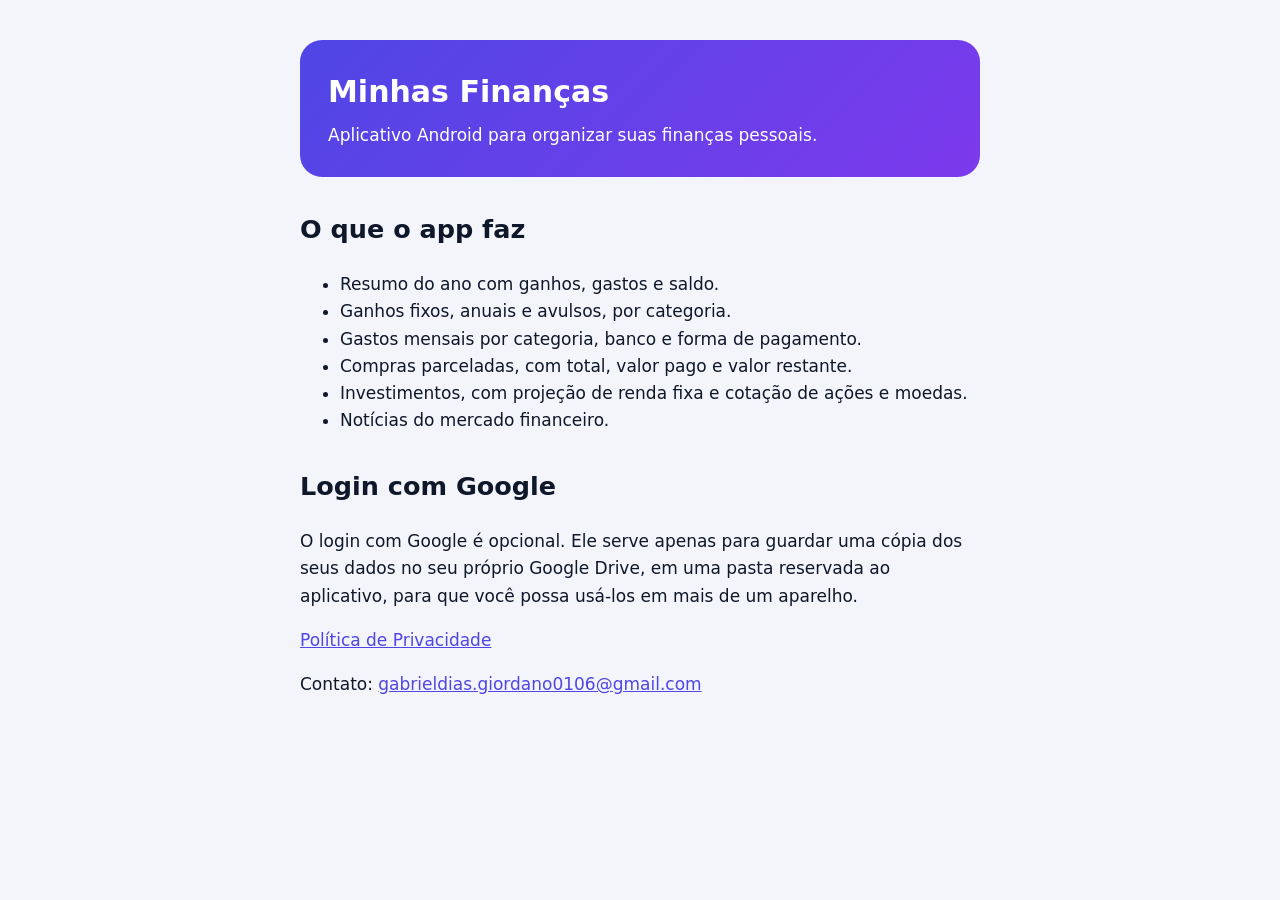
==== index.html @ 5d51bd53 "Add files via upload" ====
<!doctype html>
<html lang="pt-BR">
<head>
<meta charset="utf-8">
<meta name="viewport" content="width=device-width, initial-scale=1">
<title>Minhas Finanças</title>
<style>
  body{margin:0;font:17px/1.6 system-ui,-apple-system,"Segoe UI",Roboto,sans-serif;color:#0f172a;background:#f3f5fa}
  main{max-width:680px;margin:0 auto;padding:40px 20px}
  .hero{background:linear-gradient(135deg,#4f46e5,#7c3aed);color:#fff;border-radius:22px;padding:28px}
  h1{margin:0 0 6px;font-size:30px} h2{margin-top:32px}
  a{color:#4f46e5}
</style>
</head>
<body>
<main>
  <div class="hero">
    <h1>Minhas Finanças</h1>
    <div>Aplicativo Android para organizar suas finanças pessoais.</div>
  </div>

  <h2>O que o app faz</h2>
  <ul>
    <li>Resumo do ano com ganhos, gastos e saldo.</li>
    <li>Ganhos fixos, anuais e avulsos, por categoria.</li>
    <li>Gastos mensais por categoria, banco e forma de pagamento.</li>
    <li>Compras parceladas, com total, valor pago e valor restante.</li>
    <li>Investimentos, com projeção de renda fixa e cotação de ações e moedas.</li>
    <li>Notícias do mercado financeiro.</li>
  </ul>

  <h2>Login com Google</h2>
  <p>O login com Google é opcional. Ele serve apenas para guardar uma cópia dos seus dados no seu próprio
    Google Drive, em uma pasta reservada ao aplicativo, para que você possa usá-los em mais de um aparelho.</p>

  <p><a href="privacidade.html">Política de Privacidade</a></p>
  <p>Contato: <a href="mailto:gabrieldias.giordano0106@gmail.com">gabrieldias.giordano0106@gmail.com</a></p>
</main>
</body>
</html>
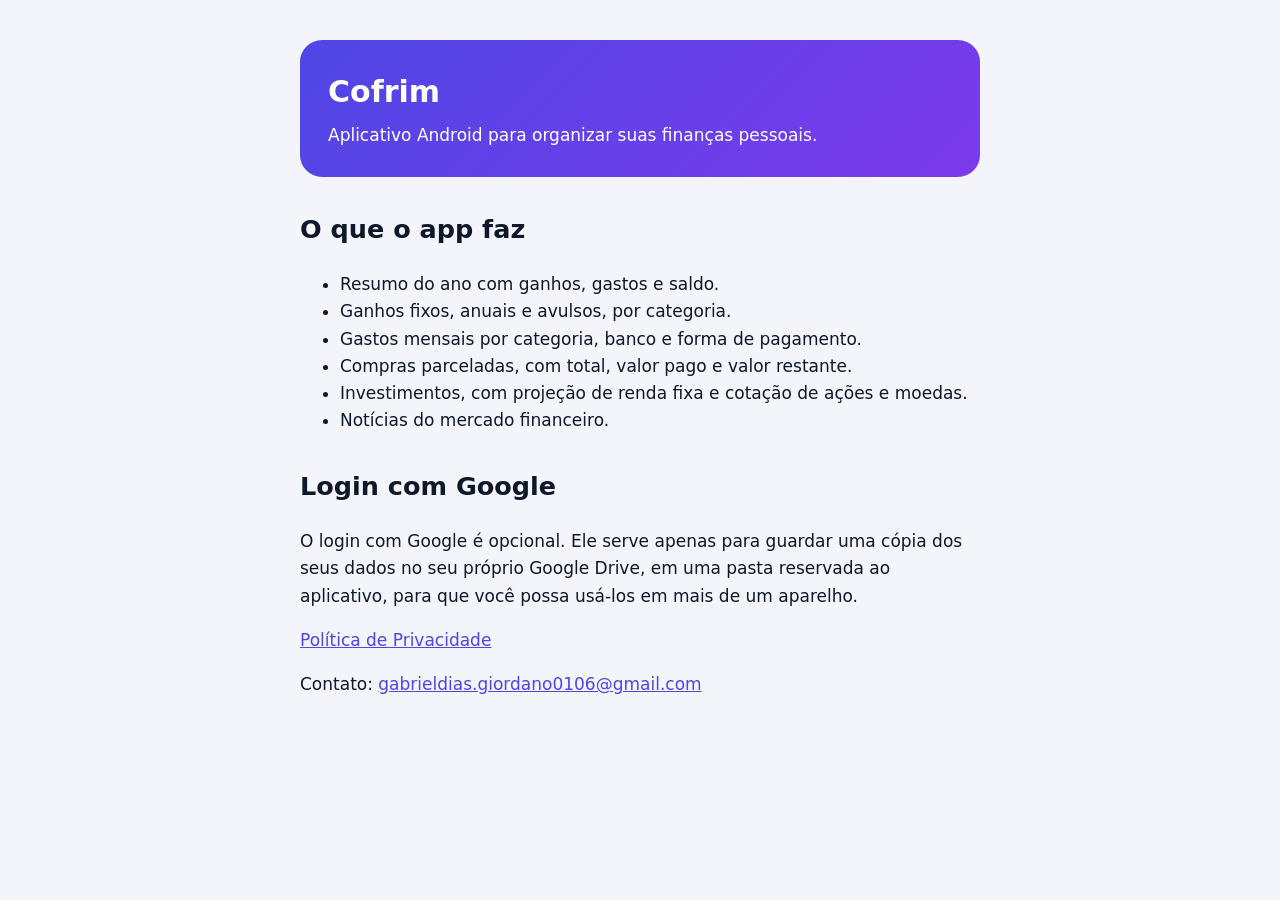
==== commit c9a0a10b: "Site e app web (versao 1.70)" ====
--- a/index.html
+++ b/index.html
@@ -3,7 +3,7 @@
 <head>
 <meta charset="utf-8">
 <meta name="viewport" content="width=device-width, initial-scale=1">
-<title>Minhas Finanças</title>
+<title>Cofrim</title>
 <style>
   body{margin:0;font:17px/1.6 system-ui,-apple-system,"Segoe UI",Roboto,sans-serif;color:#0f172a;background:#f3f5fa}
   main{max-width:680px;margin:0 auto;padding:40px 20px}
@@ -15,7 +15,7 @@
 <body>
 <main>
   <div class="hero">
-    <h1>Minhas Finanças</h1>
+    <h1>Cofrim</h1>
     <div>Aplicativo Android para organizar suas finanças pessoais.</div>
   </div>
 
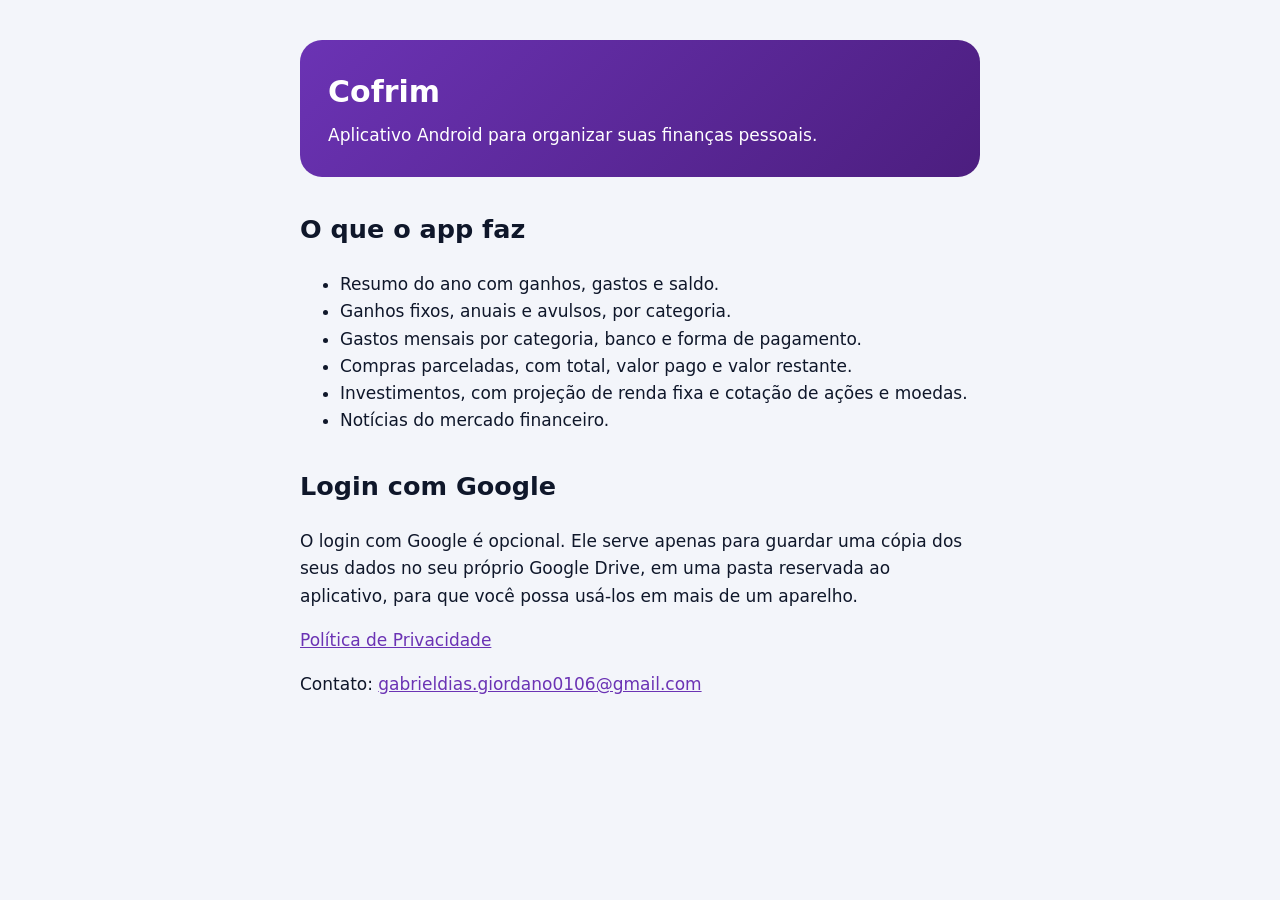
==== commit 685ab9ca: "Site e app web (versao 1.75)" ====
--- a/index.html
+++ b/index.html
@@ -7,9 +7,9 @@
 <style>
   body{margin:0;font:17px/1.6 system-ui,-apple-system,"Segoe UI",Roboto,sans-serif;color:#0f172a;background:#f3f5fa}
   main{max-width:680px;margin:0 auto;padding:40px 20px}
-  .hero{background:linear-gradient(135deg,#4f46e5,#7c3aed);color:#fff;border-radius:22px;padding:28px}
+  .hero{background:linear-gradient(135deg,#6b33b4,#4c1e7f);color:#fff;border-radius:22px;padding:28px}
   h1{margin:0 0 6px;font-size:30px} h2{margin-top:32px}
-  a{color:#4f46e5}
+  a{color:#6b33b4}
 </style>
 </head>
 <body>
